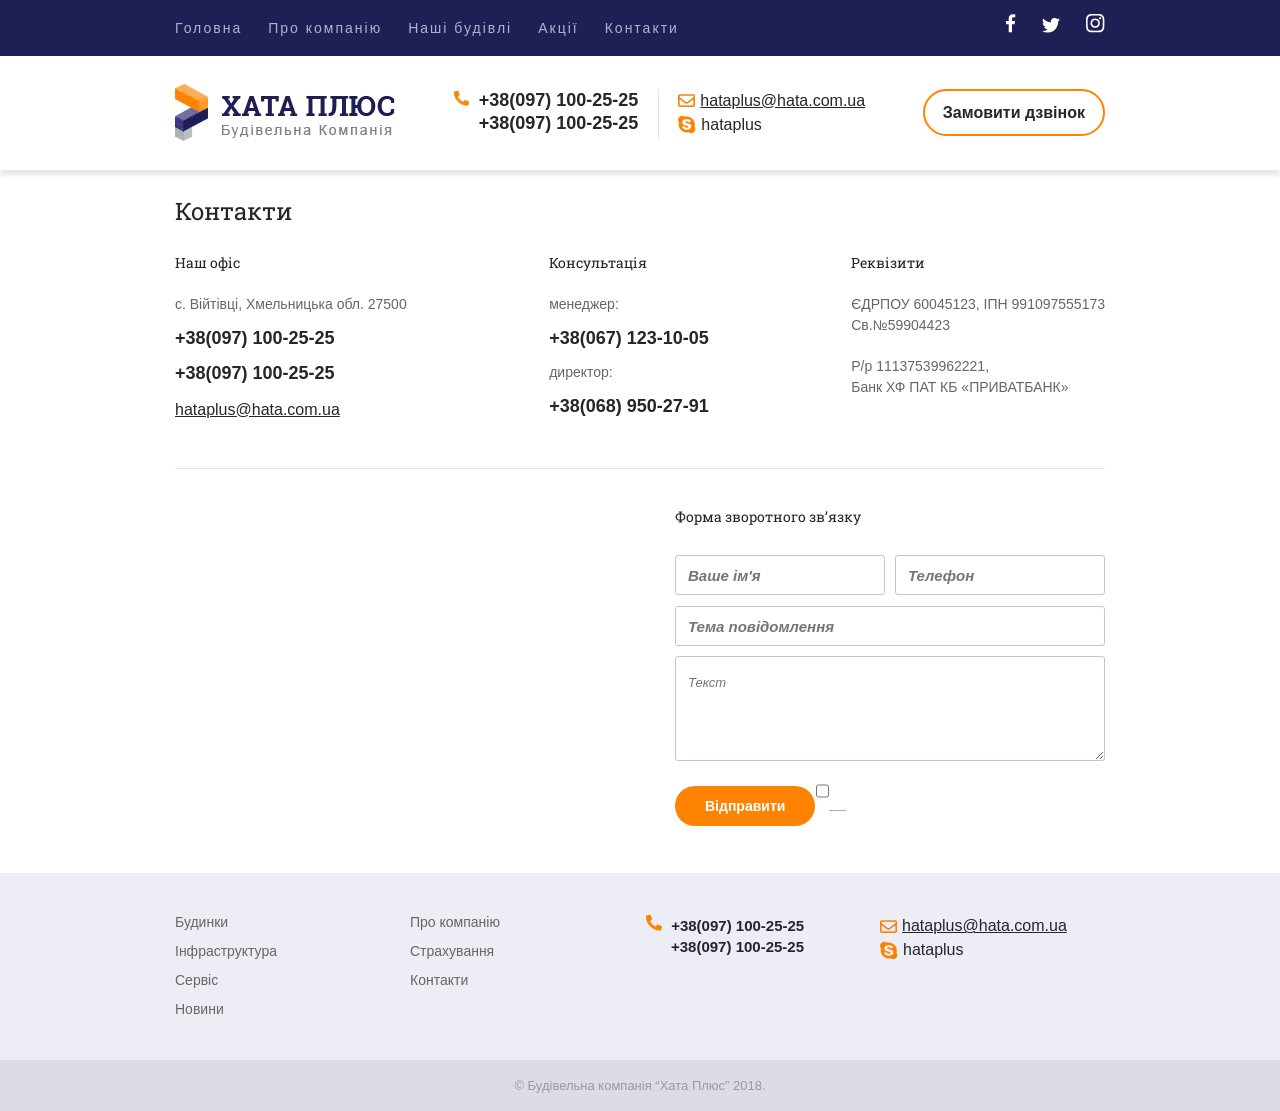
==== hata-contacts.html @ 65ea6177 "f" ====
<!DOCTYPE html>
<html lang="u">

<head>
    <meta charset="UTF-8">
    <meta name="viewport"
        content="width=device-width, user-scalable=yes,initial-scale=1.0, maximum-scale=2.0, minimum-scale=1.0">
    <title>Document</title>
    <link rel="stylesheet" href="css/style.css">
</head>

<body>
    <div class="black1" id="black1"></div>
    <header class="header">
        <div class="top-header header__top">
            <div class="header__wrapper wrapper flex items_center">
                <nav class="header-nav header__nav ">
                    <ul class="main-nav" id="mainnav">
                        <li class="cancel" id="cancel"><a href="javascript:void(0)"><img src="img/close.svg" alt=""></a>
                        </li>
                        <li class="header__item">
                            <a href="#">Головна</a>
                        </li>
                        <li class="header__item">
                            <a href="#">Про компанію</a>
                        </li>
                        <li class="header__item">
                            <a href="index2.html" id="btn">Наші будівлі</a>
                            <ul id="submenu" class="head-submenu">
                                <li><a href="">Таунхауси</a></li>
                                <li><a href="">Пентхауси</a></li>
                                <li><a href="">Котеджі</a></li>
                                <li>
                                    <a href="" id="subbtn">Собачі будки</a>
                                    <ul id="subsubmenu" class="head-subsubmenu">
                                        <li><a href="">Елітні будки</a></li>
                                        <li><a href="">Для чіхуахуа</a></li>
                                        <li><a href="">Вольєри</a></li>
                                        <li><a href="">Халабуди</a></li>
                                        <li><a href="" id="cancelsubsub" class="cancelsubsub"><img src="img/close.svg"
                                                    alt=""></a></li>
                                    </ul>
                                </li>
                                <li><a href="" id="cancelsub" class="cancelsub"><img src="img/close.svg" alt=""></a>
                                </li>
                            </ul>
                        </li>
                        <li class="header__item">
                            <a href="#">Акції</a>
                        </li>
                        <li class="header__item">
                            <a href="hata-contacts.html">Контакти</a>
                        </li>
                    </ul>
                </nav>
                <nav class="picture-nav header__social">
                    <ul class="social list_social flex items_center">
                        <li class="social__list">
                            <a href="" class="social_link social__link--facebook">
                                <svg version="1.2" xmlns="http://www.w3.org/2000/svg" viewBox="0 0 10 19" width="10"
                                    height="19">
                                    <path class="a"
                                        d="m2.7 18.2h3.3v-8h2.6l0.4-3.2h-3v-2.2q0-0.8 0.3-1.1 0.3-0.5 1.3-0.5h1.7v-2.8q-1-0.2-2.5-0.2-1.8 0-3 1.2-1.1 1.1-1.1 3.1v2.5h-2.7v3.2h2.7z" />
                                </svg>
                            </a>
                        </li>
                        <li class="social__list">
                            <a href="#" class="social_link">
                                <svg version="1.2" xmlns="http://www.w3.org/2000/svg" viewBox="0 0 18 15" width="18"
                                    height="15">
                                    <path class="a"
                                        d="m16.1 3.6q1.1-0.8 1.9-1.9-1.1 0.4-2.1 0.6 1.2-0.8 1.6-2.1-1.1 0.7-2.3 0.9-0.6-0.5-1.3-0.8-0.6-0.4-1.5-0.4-0.9 0-1.8 0.5-0.8 0.5-1.3 1.4-0.5 0.8-0.5 1.8 0 0.5 0.1 0.9-2.3-0.1-4.3-1.2-2-1-3.3-2.7-0.6 0.9-0.6 1.9 0 0.9 0.5 1.7 0.5 0.8 1.2 1.4-0.9-0.1-1.7-0.5 0 1.3 0.9 2.4 0.8 1 2.1 1.3-0.5 0.1-1 0.1-0.3 0-0.7-0.1 0.4 1.1 1.3 1.8 1 0.8 2.2 0.8-2.1 1.5-4.6 1.5-0.5 0-0.9 0 2.6 1.7 5.7 1.7 3.2 0 5.7-1.7 2.3-1.5 3.5-4 1.3-2.3 1.3-4.8 0-0.4-0.1-0.5z" />
                                </svg>
                            </a>
                        </li>
                        <li class="social__list">
                            <a href="#" class="social_link">
                                <svg version="1.2" xmlns="http://www.w3.org/2000/svg" viewBox="0 0 19 19" width="19"
                                    height="19">
                                    <path class="a"
                                        d="m9.2 4.4q1.3 0 2.3 0.6 1.1 0.7 1.8 1.8 0.6 1.1 0.6 2.3 0 1.3-0.6 2.4-0.7 1.1-1.8 1.7-1 0.6-2.3 0.6-1.3 0-2.4-0.6-1.1-0.6-1.7-1.7-0.6-1.1-0.6-2.4 0-1.2 0.6-2.3 0.6-1.1 1.7-1.8 1.1-0.6 2.4-0.6zm0 7.8q1.3 0 2.2-0.9 0.9-0.9 0.9-2.2 0-1.2-0.9-2.1-0.9-1-2.2-1-1.3 0-2.2 1-0.9 0.9-0.9 2.1 0 1.3 0.9 2.2 0.9 0.9 2.2 0.9zm6-8q0-0.4-0.3-0.8-0.3-0.3-0.8-0.3-0.4 0-0.8 0.3-0.3 0.4-0.3 0.8 0 0.5 0.3 0.8 0.4 0.3 0.8 0.3 0.5 0 0.8-0.3 0.3-0.3 0.3-0.8zm3.1 1.1q0.1 1.2 0.1 3.8 0 2.7-0.1 3.9 0 1.1-0.3 2-0.4 1-1.2 1.8-0.7 0.7-1.7 1.1-0.9 0.3-2.1 0.4-1.1 0-3.8 0-2.7 0-3.8 0-1.2-0.1-2.1-0.4-1-0.4-1.8-1.1-0.7-0.8-1.1-1.8-0.3-0.9-0.3-2-0.1-1.2-0.1-3.9 0-2.6 0.1-3.8 0-1.2 0.3-2 0.4-1.1 1.1-1.8 0.8-0.8 1.8-1.2 0.9-0.2 2.1-0.3 1.1-0.1 3.8-0.1 2.7 0 3.8 0.1 1.2 0.1 2.1 0.3 1 0.4 1.7 1.2 0.8 0.7 1.2 1.8 0.3 0.8 0.3 2zm-1.9 9.2q0.2-0.7 0.3-2.2 0-0.9 0-2.5v-1.3q0-1.7 0-2.6-0.1-1.5-0.3-2.2-0.5-1.3-1.8-1.8-0.7-0.2-2.2-0.3-0.9 0-2.6 0h-1.3q-1.6 0-2.5 0-1.5 0.1-2.2 0.3-1.3 0.5-1.8 1.8-0.2 0.7-0.3 2.2-0.1 0.9-0.1 2.6v1.3q0 1.6 0.1 2.5 0.1 1.5 0.3 2.2 0.5 1.3 1.8 1.8 0.7 0.2 2.2 0.3 0.9 0.1 2.5 0.1h1.3q1.7 0 2.6-0.1 1.5-0.1 2.2-0.3 1.3-0.5 1.8-1.8z" />
                                </svg>
                            </a>
                        </li>
                    </ul>
                </nav>
                <div class="burger" id="burger">
                    <span></span>
                    <span></span>
                    <span></span>
                </div>
            </div>
        </div>
        <div class="shadow ">
            <div class="wrapper flex items_center main-header">
                <div class="header__logo logo">
                    <a href="index.html">
                        <picture>
                            <source srcset="img/logo.webp" type="image/webp">
                            <img src="img/logo.png" alt="">
                        </picture>
                    </a>
                </div>
                <div class="lineri flex">
                    <div class="header__phone phone">
                        <p class="hearder__phone-main">
                            <a href="tel:+380971002525" class="items_center email2">
                                <picture class="phone_picture">
                                    <source srcset="img/phone.webp" type="image/webp">
                                    <img src="img/phone.svg" alt="">
                                </picture>
                                <span class="header__phone-text phone_text">+38(097) 100-25-25</span>
                            </a>
                        </p>
                        <p class="left header__phone-text">
                            <a href="tel:+380971002525">+38(097) 100-25-25</a>
                        </p>
                    </div>
                    <div>
                        <span class="linephone"></span>
                    </div>
                    <div class="header__contacts social-madia">
                        <div class="hearder_email email">
                            <a href="mailto:hataplus@hata.com.ua" class="items_center email2">
                                <picture class="email-pic">
                                    <source srcset="img/email.webp" type="image/webp">
                                    <img src="img/email.svg" alt="">
                                </picture>
                                <span class="header__email-text email_span">hataplus@hata.com.ua</span>
                            </a>
                        </div>
                        <div class="hearder__skype skype">
                            <a href="#" class="hearder__skype-link items_center skype2">
                                <picture class="skype_pic">
                                    <source srcset="img/skype.webp" type="image/webp">
                                    <img src="img/skype.svg" alt="">
                                </picture>
                                <span class="hearder__slype-text skype_span">hataplus</span>
                            </a>
                        </div>
                    </div>
                </div>
                <div class="hearder__text text">
                    <a href="#">Замовити дзвінок</a>
                </div>
            </div>
        </div>
    </header>
    <main>
        <div class="main1 wrapper">
            <div class="section">
                <div class="main_contact ">
                    <h1>Контакти</h1>
                    <div class="under_container flex">
                        <div class="office">
                            <h3>Наш офіс</h3>
                            <p>с. Війтівці, Хмельницька обл. 27500</p>
                            <p><a href="#" class="num">+38(097) 100-25-25</a></p>
                            <p><a href="#" class="num">+38(097) 100-25-25</a></p>
                            <p><a href="#" class="ema">hataplus@hata.com.ua</a></p>
                        </div>
                        <div class="advice">
                            <h3>Консультація</h3>
                            <p>менеджер:</p>
                            <p><a href="#" class="num">+38(067) 123-10-05</a></p>
                            <p>директор:</p>
                            <p><a href="#" class="num">+38(068) 950-27-91</a></p>
                        </div>
                        <div class="details">
                            <h3>Реквізити</h3>
                            <div class="first">
                                <p>ЄДРПОУ 60045123, ІПН 991097555173</p>
                                <p>Св.№59904423</p>
                            </div>
                            <div class="second">
                                <p>Р/р 11137539962221,</p>
                                <p>Банк ХФ ПАТ КБ «ПРИВАТБАНК»</p>
                            </div>
                        </div>

                    </div>
                </div>
                <hr class="line">
                <div class="main-forms flex">
                    <div class="map">
                        <iframe
                            src="https://www.google.com/maps/d/u/0/embed?mid=1Mu6YhSlnETgR-VmW5fW5U2FZfBOlRYM&ehbc=2E312F"></iframe>
                    </div>
                    <div class="forms">
                        <h3>Форма зворотного зв’язку</h3>
                        <form action="">
                            <div class="name">
                                <input type="text" placeholder="Ваше ім'я" required>
                                <input type="text" placeholder="Телефон" required>
                            </div>
                            <br class="type-text">
                            <input type="text" class="lo" placeholder="Тема повідомлення" required>
                            <br class="text-r">
                            <textarea placeholder="Текст" class="txt"></textarea>
                            <br class="sub">
                            <button class="button1" type="submit">Відправити</button>
                            <label class="checkbox0">
                                <input type="checkbox">
                                Я бажаю отримувати останні новини
                            </label>
                        </form>
                    </div>
                </div>
            </div>
        </div>
    </main>
    <footer>
        <div class="top-footer ">
            <div class="bot-info wrapper flex ">
                <nav class="company_news flex">
                    <ul>
                        <li><a href="#">Будинки</a></li>
                        <li><a href="#">Інфраструктура</a></li>
                        <li><a href="#">Сервіс</a></li>
                        <li><a href="#">Новини</a></li>
                    </ul>
                </nav>
                <nav class="company_info flex">
                    <ul>
                        <li><a href="#">Про компанію</a></li>
                        <li><a href="#">Страхування</a></li>
                        <li><a href="#">Контакти</a></li>
                    </ul>
                </nav>
                <div class="phone1 ">
                    <p>
                        <a href="tel:+380971002525" class="tel2 items_center">
                            <picture class="phone_picture">
                                <source srcset="img/phone.webp" type="image/webp">
                                <img src="img/phone.svg" alt="">
                            </picture>
                            <span class="phone_text1">+38(097) 100-25-25</span>
                        </a>
                    </p>
                    <p class="left">
                        <a href="tel:+380971002525">+38(097) 100-25-25</a>
                    </p>
                </div>
                <div class="social-madia1">
                    <div class="email">
                        <a href="mailto:hataplus@hata.com.ua" class="items_center email2">
                            <picture class="email-pic">
                                <source srcset="img/email.webp" type="image/webp">
                                <img src="img/email.svg" alt="">
                            </picture>
                            <span class="email_span">hataplus@hata.com.ua</span>
                        </a>
                    </div>
                    <div class="skype">
                        <a href="#" class=" items_center skype2">
                            <picture class="skype_pic">
                                <source srcset="img/skype.webp" type="image/webp">
                                <img src="img/skype.svg" alt="">
                            </picture>
                            <span class="skype_span">hataplus</span>
                        </a>
                    </div>
                </div>
            </div>
        </div>
        <div class="bot-footer">
            <p>© Будівельна компанія “Хата Плюс” 2018.</p>
        </div>
    </footer>
    <script src="java/script.js"></script>
</body>

</html>
---- css/style.css ----
@font-face {
    font-family: 'Roboto Slab';
    src: url('../font/RobotoSlab-Bold.woff2') format('woff2'),
        url('../font/RobotoSlab-Bold.woff') format('woff'),
        url('../font/RobotoSlab-Bold.ttf') format('truetype');
    font-weight: bold;
    font-style: normal;
    font-display: swap;
}

@font-face {
    font-family: 'Roboto Slab';
    src: url('../font/RobotoSlab-Medium.woff2') format('woff2'),
        url('../font/RobotoSlab-Medium.woff') format('woff'),
        url('../font/RobotoSlab-Medium.ttf') format('truetype');
    font-weight: 500;
    font-style: normal;
    font-display: swap;
}
@font-face {
    font-family: 'Roboto Slab';
    src: url('../font/RobotoSlab-Regular.woff2') format('woff2'),
        url('../font/RobotoSlab-Regular.woff') format('woff'),
        url('../font/RobotoSlab-Regular.ttf') format('truetype');
    font-weight: normal;
    font-style: normal;
    font-display: swap;
}
*{
    margin: 0;
    padding: 0;
    box-sizing: border-box;
}
body{
    font-family: "Arial";

}
html{
    font-size: 0.8px;
}
svg{
    fill: #fff;
    transition: 0.1s;
}
svg:hover{
    fill: #fd8300;;
}
.wrapper{
    max-width: 960rem;
    margin: 0 auto;
    padding: 0 15rem;
}
ul{
    list-style:none;
}
a {
    text-decoration: none;
}
.flex{
    display: flex;
    justify-content: space-between;
    
}
.items_center{
    display: flex;
    align-items: center;
}
header{
    padding-top:55rem;
    
}

.top-header{
    z-index: 10;
    background-color: #1f1f56;
    position: fixed;
    width: 100%;
    top: 0;
    left: 0;
}
.cancel img{
    width: 35px;
}
.black1{
    position: fixed;
    top: 0;
    left: 0;
    display: none;
    width: 100%;
    height: 100%;
    background: rgba(1 , 8 ,44 , 0.5);
    backdrop-filter: blur(4px);
    z-index: 5;

}
.cancel{
    position: absolute;
    top: 0;
    right: 0;
}
.main-nav{
    position: fixed;
    top: 0;
    left: -100%;
    background-color: #1f1f56;
    width: 80vw;
    height: 100vh;
    padding: 30px 0;
    transition: .5s;
}
.main-nav li{
    padding: 3px 15px;
}
.main-nav a{
    display: block;
}
.top-header ul{
    gap: 26rem;
}

.top-header  a{
    padding: 14rem 0 ;
    font-size: 14rem;
    letter-spacing: 2rem;
    line-height: 1.9em;
    color: #b1b1d2;
    font-family: "Arial";
}
.top-header li:hover > a{
    color:#fd8300;
    transition: .5s;
}
.list_social svg{
    fill: #fff;
    text-align: left;
}
.list_social li:hover svg{
    fill:#fd8300;
    transition: .5;
}
.picture-nav{
    gap:23rem;
    padding: 14rem 0;
}

.head-submenu, .head-subsubmenu{
    display: none;
    position: absolute;
    min-width: 125px;
}
.head-subsubmenu{
    padding-top: 20px;
}
.head-submenu a, .head-subsubmenu a{
    background-color: #e4e4ec;
    font-size: 12px; 
}

.head-submenu li:not(:first-child):not(:last-child) {
    border-top: 1px solid #d1d1dc;
}

.head-submenu >li>a:after{
    content: "";
    display: inline-block;
    width: 5px;
    height: 5px;
    border-right: 1rem solid #000;
    border-bottom: 1rem solid #000;
    position: absolute;
    right: 9rem;
    top: 50%;
    transform: translateY(-50%) rotate(-45deg) ;
}
.head-submenu li:hover a:after{
    transition: .1s;
    border-color: #fff;
    transform: translateY(-50%) rotate(45deg);
}
.head-submenu > li:first-child > a{
    border-radius: 3px 3px 0 0;   
}
.head-submenu > li:nth-child(4) > a{
    border-radius: 0 0 3px 3px;   
}
.head-subsubmenu > li:first-child > a{
    border-radius: 3px 3px 0 0;   
}
.head-subsubmenu > li:nth-child(4)> a{
    border-radius: 0 0 3px 3px;   
}
.head-submenu  a{ 
    display: block;
    padding: 8px;
    color: #25252c;
    line-height: normal;
}
.head-submenu li:hover > a,
.head-subsubmenu li:hover > a{
    color: #fff;
    background-color: #fd8300;
    transition: .3s;
}

#cancelsub, #cancelsubsub{
    position: absolute;
    top: 0;
    right: -10px;
}
.burger span{
    display: block;
    height: 3px;
    margin-bottom: 4px;
    background-color: #ffffff;
    border-radius: 2px;
}
.burger span{
    width: 30px;
}
.shadow{
    box-shadow: 0 5px 5px rgba(0,0,0,0.1);
}

.main-header{
    padding: 29rem 15rem;
    flex-wrap: wrap;
    gap: 10px;
    justify-content: center;

}
.logo{
    width: 100%;
    text-align: center;
}
.informatik{
    display: flex;
    flex-wrap: nowrap;
}
.lineri{
    gap: 20rem;
}
.social-madia {
    border-left: none;
    padding-left: 0;
}

.linephone::before {
    content: "";
    position: absolute;
    height: 50px;
    width: 1px;
    background-color: #e4e4ec;
}
.phone_picture{
    padding-right: 5px;
}
.email-pic{
    padding-right: 5px;
}
.skype_pic{
    padding-right: 5px;
}
.phone a{
    font-size: 15rem;
    line-height: 1.3em;
    color: #25252c;
    font-weight: bold;
    font-family: "Arial";
    display: inline-block;
    transition: .5s;
}
.phone_text {
    font-size: 15rem;
    line-height: 1.3em;
    color: #25252c;
    font-weight: bold;
    font-family: "Arial";
    display: inline-block;
    transition: .5s;
}
.phone_text1 {
    font-size: 15rem;
    line-height: 1.3em;
    color: #25252c;
    font-weight: bold;
    font-family: "Arial";
    display: inline-block;
    transition: .5s;
}
.phone1 a{
    font-size: 15rem;
    line-height: 1.3em;
    color: #25252c;
    font-weight: bold;
    font-family: "Arial";
    display: inline-block;
    transition: .5s;
}
.phone_text1:hover{
    transform: scale(0.9);
    color: #666666;
}
.phone_text:hover{
    transform: scale(0.9);
    color: #666666;
}
.left a{
    padding-left: 26px;
}
.left a:hover{
    transform: scale(0.9);
    color: #666666;
}
.email_span{
    font-size: 14rem;
    line-height: 1.5em;
    text-decoration: underline;
    color: #25252c;
    font-family: "Arial";
    display: inline-block;
    transition: 0.5s;
}
.email_span:hover{
    color: #f7aa6a;
    transform: scale(0.95);
}
.skype_span{
    font-size: 14rem;
    line-height: 1.5em;
    color: #25252c;
    font-family: "Arial";
    display: inline-block;
    transition: 0.5s;
}
.skype_span:hover{
    color: #f7aa6a;
    transform: scale(0.95);
}
.text{
    width: 100%;
    text-align: center;
}

.text a{
    padding: 20.5rem 18rem;
    border-radius: 25rem;
    background-color: #ffffff;
    border: 2rem solid #fd8300;
    font-size: 16rem;
    line-height: 1.5rem;
    color: #25252c;
    font-weight: bold;
    font-family: "Arial";
    transition: .5s;
    display: inline-block;
}
.text a:hover{
    transform: scale(1.05);
}
.bot-head{
    padding: 59rem 0 43rem 0;

    background:url(../img/main-bg.png) no-repeat center/cover; 

}
.bot-head h2{
    font-size: 30rem;
    letter-spacing: 2rem;
    text-transform: uppercase;
    color: #ffffff;
    font-weight: 400;
    font-family: "Roboto Slab";
}
.bot-head p{
    padding: 12rem 0 16rem 0;

    font-size: 14rem;
    line-height: 1.7em;
    color: #ffffff;
    font-family: "Arial";
}
.forcenter{
    text-align: center;
}

.price-number {
    font-size: 40rem;       
    color: #fd8300;
    font-weight: bold;
    font-family: "Arial";
}

.price-grn {
    font-size: 24rem;       
    line-height: 1em;
    color: #fd8300;
    font-weight: bold;
    font-family: "Arial";
}
.main_text h1{
    padding-bottom: 22px;
    font-size: 24rem;
    line-height: 1em;
    color: #24242b;
    font-family: "Roboto Slab";
}
.main_text p{
    font-size: 14rem;
    line-height: 1.7em;
    color: #666666;
    font-family: "Arial";
}
.main-text h1{
    font-size: 30rem;
    color: #24242b;
    font-family: "Roboto Slab";
    padding-bottom: 10rem;
    
}
.main_text a{
    font-size: 14rem;
    line-height: 1.7em;
    text-decoration: underline;
    color: #fd8300;
    font-weight: bold;
    font-family: "Arial";
    padding-top:17rem;
    max-width: 669rem;
    display: inline-block;
    transition: .5s;
}
.main_text a:hover{
    transform: scale(1.1);
    color: #f7aa6a;

}
.tables{
    overflow-x: auto; 
    max-width: 100%;
}
table {
    border-radius: 3px;
    overflow: hidden;
    min-width: 960px;
    width: 100%;
    border-collapse: collapse; 
    margin-top: 27px; 
}
thead tr {
    border-radius: 3px;
}
tbody th, td {
    padding: 7px 20px;
    text-align: center;
}
tbody td + td{
    border-left: 1px solid #cecedd; 
}
tbody tr + tr{
    border-top: 1px solid #cecedd;

}

td:first-child {
    text-align: left; 
}
th{
    border:1px solid #264568;
}

td:last-child {
    text-align: right; 
}
.th1{

    text-align: left; 
}
.th3 {
    text-align: right; 
    padding-left: 20px;
}
.tr1 th{
    padding: 7px 20px;
    background-color: #1f1f56;
    font-size: 14rem;
    color: #ffffff;
    font-weight: 400;
    font-family: "Roboto Slab";
}
.tr2,
.tr3,
.tr4,
.tr5,
.tr6,
.tr7{
    background-color: #e4e4ec;
    font-size: 14rem;
    line-height: 1.7em;
    color: #666666;
    font-family: "Arial";
}
table tbody tr:hover {
    background-color: #fd8300;
    transition: .3s;
    color: #fff;

}

main{
    padding:29rem 0 47rem ;
}
.main1{
    flex-wrap: wrap-reverse;
    gap:28rem;
}
.main-text p{
    max-width: 669rem;
    font-size: 14rem;
    line-height: 1.7em;
    color: #666666;
    font-family: "Arial";
    padding-bottom: 11rem;
    font-weight: 400;
}
.main-text a{
    font-size: 14rem;
    line-height: 1.7em;
    text-decoration: underline;
    color: #fd8300;
    font-weight: bold;
    font-family: "Arial";
    padding-top:17rem;
    max-width: 669rem;
    display: inline-block;
    transition: .5s;
}
.main-text a:hover{
    transform: scale(1.1);
    color: #f7aa6a;

}
.main_contact h1{
    font-size: 24rem;
    line-height: 1em;
    color: #24242b;
    font-weight: 400;
    font-family: "Roboto Slab";
    padding-bottom: 28rem;
}
.office h3,
.details h3,
.advice h3 {
    font-size: 14px;
    line-height: 1.7em;
    color: #24242b;
    font-weight: 400;
    font-family: "Roboto Slab";
    padding-bottom: 19px;
}

.office p, 
.advice p, 
.details p{
    font-size: 14px;
    line-height: 1.5em;
    color: #666666;
    font-family: "Arial";
}
.office p,
.advice p{
    padding-bottom: 12px;
}
.num{
    font-size: 18px;
    line-height: 1.3em;
    color: #25252c;
    font-weight: bold;
    font-family: "Arial";
}
.ema{
    font-size: 16px;
    line-height: 1.5em;
    text-decoration: underline;
    color: #25252c;
    font-family: "Arial";
}
.first{
    padding-bottom: 20px;
}
.side-menu{
    width: 100%;
}
.side-menu p{
    border-radius: 3rem 3rem 0 0;
    font-size: 16rem;
    line-height: 1.5em;
    color: #ffffff;
    font-weight: 400;
    font-family: "Roboto Slab";
    background-color: #1f1f56;
    min-width: 219rem;
    padding: 11rem 0 10rem 15rem;
}
.line {
    border: none;             
    height: 1rem;              
    background-color: #e4e4ec;
    margin-top: 34rem;
}
.side-menu nav > ul > li + li{
    border-top: 1rem solid #d1d1dc;

}

.side-menu a{
    background-color: #e4e4ec;
    padding: 11rem 0 10rem 15rem;
    display: block;
    font-size: 14rem;
    line-height: 1.9em;
    color: #25252c;
    font-family: "Arial";
    position: relative;
}
.border a{
    border-radius: 0 0 3rem 3rem;

}
.sub_menu a{
    padding-left: 30rem;
}
.sub_menu{
    max-height: 0;
    visibility: hidden;
}
.menu li:hover>.sub_menu{
    transition: 0.5;
    max-height: 1000rem;
    visibility: visible;
}
.menu li:hover>a{
    background-color: #fd8300;
    color: #fff;

}
.sub_menu li:hover> a{
    color: #666666;
    background-color: #cecedd;
}
.sub_menu a{
    font-size: 14rem;
    line-height: 1.9em;
    color: #666666;
    font-family: "Arial";
}
.menu{
    position: sticky;
}
    
.menu >li>a:after{
    content: "";
    display: inline-block;
    width: 10rem;
    height: 10rem;
    border-right: 1rem solid #000;
    border-bottom: 1rem solid #000;
    position: absolute;
    right: 15rem;
    top: 50%;
    transform: translateY(-50%) rotate(-45deg) ;
}
.menu li:hover a:after{
    transition: .1s;
    border-color: #fff;
    transform: translateY(-50%) rotate(45deg);
}
.bot{
    padding-top: 27rem;
}

.houses{
    gap: 28rem;
    grid-template-columns: repeat(2, 1fr);
    display: grid;
}
.houses picture{
    display: block;
    width: 100%;
    overflow: hidden;
}
.houses img{
    width: 100%;
    object-fit: hidden;
    transition: 0.5s;
}
.houses a:hover picture  img {
    transform: scale(1.2);
}
.houses2 h2{

    padding: 34rem 0 24rem;
    font-size: 24rem;
    line-height: 1em;
    color: #24242b;
    font-family: "Roboto Slab";
}
.houses h3{
    font-size: 14rem;
    line-height: 1.7em;
    color: #1f1f56;
    font-weight: bold;
    font-family: "Arial";
    position: relative;
    display: inline-block;
    padding-bottom: 3rem;
}
.email2{
    display: flex;
}
.skype2{
    display: flex;
}
.tel2{
    display: flex;
}
.houses h3:before{
    content: "";
    position: absolute;
    left: 0;
    display: inline-block;
    width: 0;
    bottom:7rem;
    height: 2rem;
    background-color: #1f1f56;
    transition: .5s;

}

.houses a:hover h3::before {
    width: 100%;
}
.houses p{
    font-size: 13rem;
    line-height: 1.4em;
    color: #9999a6;
    font-family: "Arial";
    text-decoration: none;
    position: relative;
}
.bot-info{
    display: grid;
    grid-template-columns: repeat(2, 1fr);
    gap: 10px;
}
.main-forms{
    padding-top: 36px;
    gap: 28px;
    flex-wrap: wrap;
}
.map{
    position: relative;
    width: 466px;
    min-height: 295px;
    overflow: hidden;
}


iframe{
    width: 100%;
    height: 100%;
    position: absolute;
    top: -72px;
    left: 0;
    border: none;
}

.forms h3{
    font-size: 14px;
    line-height: 1.7em;
    color: #24242b;
    font-weight: 400;
    font-family: "Roboto Slab";
    text-align: left;
    padding-bottom: 22px;
}
input {
    padding-left: 12rem;
    height: 40px;
    border-radius: 3px;
    border: 1px solid #c4c4d3;
    margin: 5px 0;
    font-size: 15px;
    line-height: 21px;
    font-weight: bold;
    font-family: "Arial";
    font-style: italic;
    background-color: transparent;

}
textarea {
    height: 105px;
    border-radius: 3px;
    border: 1px solid #c4c4d3;
    margin: 5px 0;
    font-size: 13px;
    line-height: 21px;
    font-style: italic;
    font-family: "Arial";
    resize: vertical;
    background-color: transparent;
}
.name{
    display: flex;
    gap: 10rem;
}
.lo{
    width: 100%;
}
.txt{
    width: 100%;
    padding: 15rem 0 0rem 12rem;

}
.button1{
    border: none;
    padding: 12px 30px;
    border-radius: 21px;
    background-color: #fd8300;
    font-size: 14px;
    color: #ffffff;
    font-weight: bold;
    font-family: "Arial";
    text-align: center;
    transition: .5s;
}
.button1:hover{
    transform: scale(1.1);
}
.top-footer{
    padding: 41rem 0 30rem ;
    background-color: #ededf5;

}
.company_news a{
    font-size: 14rem;
    color: #666666;
    font-family: "Arial";
    text-decoration: none;
    position: relative;
    padding-bottom: 13rem;
    display: block;
}
.company_news a:hover{
    transition: .5;
    color: #fd8300;
}
.company_news a:before{
    content: "";
    position: absolute;
    left: 0;
    display: inline-block;
    width: 0;
    bottom:7rem;
    height: 1rem;
    background-color: #fd8300;
    transition: .5s;

}
.company_info a{
    font-size: 14rem;
    color: #666666;
    font-family: "Arial";
    text-decoration: none;
    position: relative;
    padding-bottom: 13rem;
    display: block;
}
.company_info a:hover{
    transition: .5s;
    color: #fd8300;
}
.company_info a:before{
    content: "";
    position: absolute;
    left: 0;
    display: inline-block;
    width: 0;
    bottom:7rem;
    height: 1rem;
    background-color: #fd8300;
    transition: .5s;
}.company_info a:hover:before{
    width: 100%;
}
.company_news a:hover:before{
    width: 100%;
}
.bot-footer{
    background-color: #dcdce6;
}
.bot-footer p{
    font-size: 13rem;
    line-height: 1.4em;
    color: #9999a6;
    font-family: "Arial";
    text-align: center;
    padding: 17rem 0 15rem ;
}
@media screen and (min-width: 360px){
    .phone a , p{
        font-size: 18rem;
    }
    .phone img {
        width: 16px;
        height: 16px;
    }
    .phone_text{
        font-size: 18rem;
    }
    .email_span{
        font-size: 16rem;
    }
    .skype_span{
        font-size: 16rem;
    }
    
}
@media screen and (max-width: 360px){
    .lineri{
        gap: 10px;
    }
    
}
@media screen and (min-width: 515px) {
    .text{
        width: auto;
        text-align: right;
    }
}
@media screen and (max-width: 649px) {
    .burger {
        margin-left: auto;
    }
}

@media screen and (min-width: 650px) {
    .black1,
    .burger,
    .cancel{
        display: none;
    }
    .side-menu{
        max-width: 220rem;
    
    }
    .main-nav{
        position: static;
        display: flex;
        width: auto;
        height: auto;
        padding: 0;
    }
    .main-nav li{
        position: relative;
        padding: 0;
    }
    .head-submenu::before{
        content: "";
        display: block;
        position: absolute;
        top: -5px;
        left: 0;
        height: 5px;
        width: 100%;
    }
    .main-nav >li:hover > .head-submenu {
        display: block;
        top: calc(100% + 5px);
    }
    .head-submenu > li {
        position: relative;
    }
    .head-submenu >li:hover > .head-subsubmenu{
        display: block;
        top: -20px;
        left: 100%;
        padding-left: 5px;
    }
    #cancelsub, #cancelsubsub{
        display: none;
    }
    .houses{
        grid-template-columns: repeat(4, 1fr);

    }
    .bot-info{
        grid-template-columns: repeat(4, 1fr);
        text-align: left;
    }
    .main1{
        flex-wrap: nowrap;
    }
    
}
@media screen and (max-width: 649px) {
    .head-submenu, 
    .head-subsubmenu {
        position: static; 
        display: none;    
        width: 100%;
        background-color: #2a2a66; 
        padding: 0;
        box-shadow: none;
        padding-top:15px;
    }
    .head-submenu a, 
    .head-subsubmenu a {
        background-color: transparent;
        color: #b1b1d2;
        padding: 12px 25px; 
        font-size: 12px;
    }
    .head-submenu > li > a:after{
        content: none !important;
    }
    .cancelsubsub img,
    .cancelsub img {
        width: 25px !important; 
        height: auto;
    }
    .linephone{
        display: none;
    }
    
}

@media screen and (min-width: 737px) {
    .logo{
        margin: 0;
        width: auto;
        text-align: right;
    }
    
    
}
@media screen and (max-width: 650px) {
    .left a {
        padding-left: 25px;
    }
}
@media screen and (min-width: 1024px) {

    html{
        font-size: 1px;
        
    }
    .main-header{
        justify-content: space-between;
    }
    .tables{
        overflow-x: hidden;
        
    }
    table{
        min-width: 100%;
        width: 100%;
    }
    
}
@media screen and (min-width: 1440px) {
    html{
        font-size: 1.1px;

    }
    
}
@media screen and (min-width: 1920px) {
    html{
        font-size: 1.3px;

    }
    
}
@media screen and (min-width: 2200px) {
    html{
        font-size: 1.5px;

    }
    .logo img {
        width: 300px;
        height: auto;
    }
    .list_social svg,
    .phone img,
    .email-pic img,
    .skype_pic img,
    .phone_picture {
        width: 23px;
        height: 23px;
    }    
    .phone1 img,
    .email img,
    .skype img {
        width: 23px;
        height: 23px;
    }
    .left a{
        padding-left: 35px;
    }
    .head-submenu a, .head-subsubmenu a {
        font-size: 17px;
    }
}
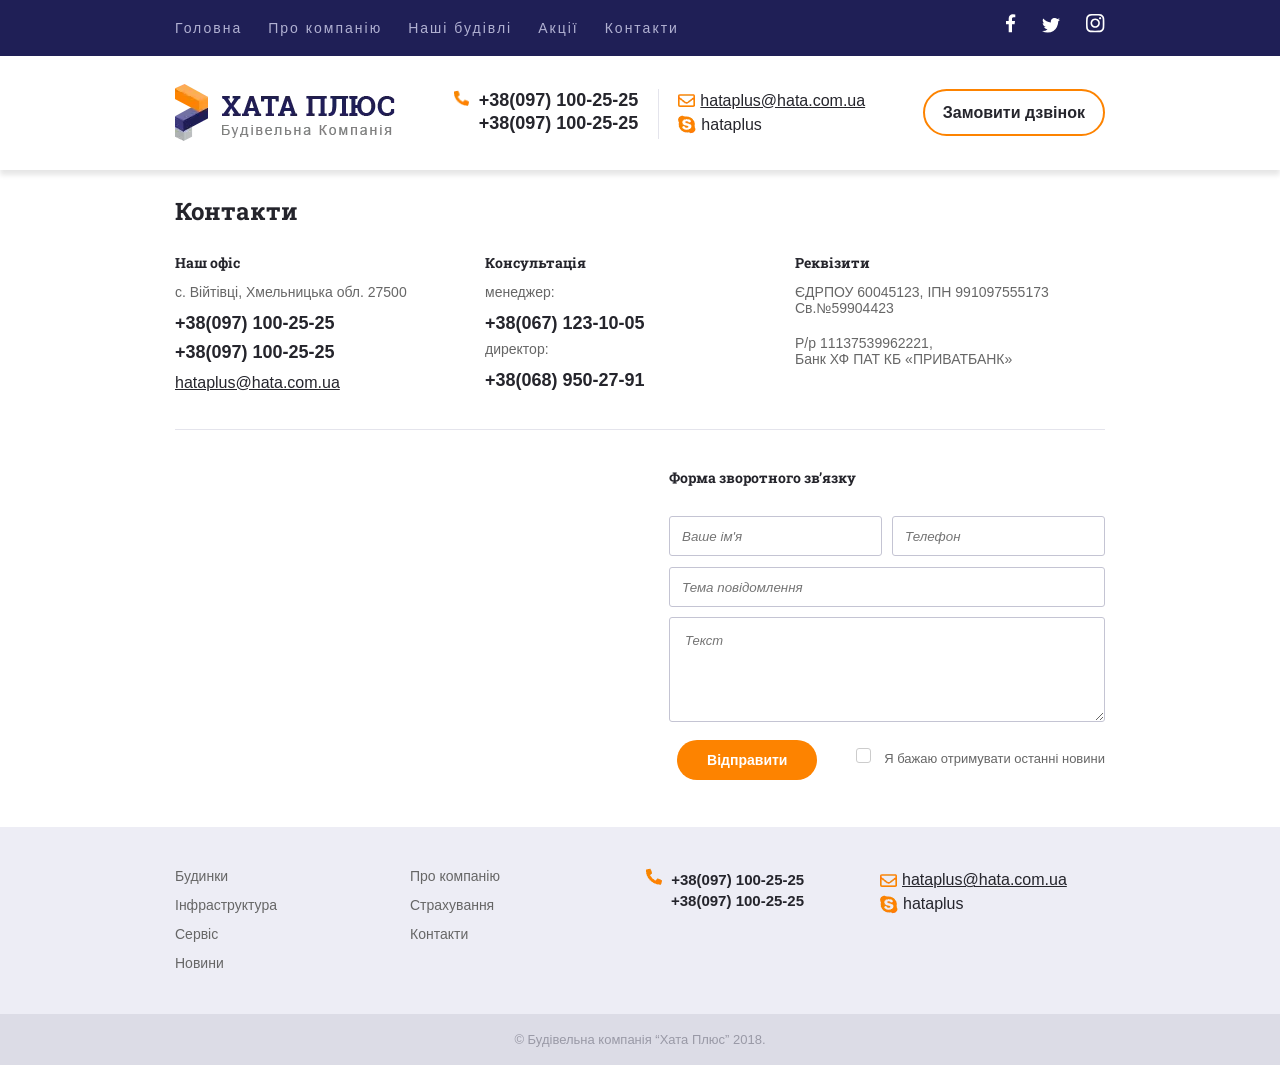
==== commit cf222e3d: "d" ====
--- a/hata-contacts.html
+++ b/hata-contacts.html
@@ -151,19 +151,19 @@
             <div class="section">
                 <div class="main_contact ">
                     <h1>Контакти</h1>
-                    <div class="under_container flex">
+                    <div class="under_container">
                         <div class="office">
                             <h3>Наш офіс</h3>
-                            <p>с. Війтівці, Хмельницька обл. 27500</p>
-                            <p><a href="#" class="num">+38(097) 100-25-25</a></p>
-                            <p><a href="#" class="num">+38(097) 100-25-25</a></p>
+                            <p class="p">с. Війтівці, Хмельницька обл. 27500</p>
+                            <p class="p1"><a href="#" class="num">+38(097) 100-25-25</a></p>
+                            <p class="p1"><a href="#" class="num">+38(097) 100-25-25</a></p>
                             <p><a href="#" class="ema">hataplus@hata.com.ua</a></p>
                         </div>
                         <div class="advice">
                             <h3>Консультація</h3>
-                            <p>менеджер:</p>
-                            <p><a href="#" class="num">+38(067) 123-10-05</a></p>
-                            <p>директор:</p>
+                            <p class="p">менеджер:</p>
+                            <p class="p1"><a href="#" class="num">+38(067) 123-10-05</a></p>
+                            <p class="p">директор:</p>
                             <p><a href="#" class="num">+38(068) 950-27-91</a></p>
                         </div>
                         <div class="details">
@@ -181,7 +181,7 @@
                     </div>
                 </div>
                 <hr class="line">
-                <div class="main-forms flex">
+                <div class="main-forms ">
                     <div class="map">
                         <iframe
                             src="https://www.google.com/maps/d/u/0/embed?mid=1Mu6YhSlnETgR-VmW5fW5U2FZfBOlRYM&ehbc=2E312F"></iframe>
@@ -189,20 +189,27 @@
                     <div class="forms">
                         <h3>Форма зворотного зв’язку</h3>
                         <form action="">
-                            <div class="name">
-                                <input type="text" placeholder="Ваше ім'я" required>
-                                <input type="text" placeholder="Телефон" required>
-                            </div>
-                            <br class="type-text">
-                            <input type="text" class="lo" placeholder="Тема повідомлення" required>
-                            <br class="text-r">
-                            <textarea placeholder="Текст" class="txt"></textarea>
-                            <br class="sub">
-                            <button class="button1" type="submit">Відправити</button>
-                            <label class="checkbox0">
-                                <input type="checkbox">
-                                Я бажаю отримувати останні новини
-                            </label>
+                            <div class="main-contentforms">
+                                <div class="name">
+                                    <input type="text" placeholder="Ваше ім'я" required>
+                                    <input type="text" placeholder="Телефон" required>
+                                </div>
+                                <br class="type-text">
+                                <input type="text" class="lo" placeholder="Тема повідомлення" required>
+                                <br class="text-r">
+                                <textarea placeholder="Текст" class="txt"></textarea>
+                            </div>
+                            <div class="wrap flex items_center">
+                                <br class="sub">
+                                <button class="button1" type="submit">Відправити</button>
+                                <label class="checkbox0">
+                                    <span class="verify">
+                                        <input type="checkbox">
+                                        <img src="img/Check.svg" alt="chec">
+                                    </span>
+                                    Я бажаю отримувати останні новини
+                                </label>
+                            </div>
                         </form>
                     </div>
                 </div>
--- a/css/style.css
+++ b/css/style.css
@@ -543,9 +543,12 @@
     font-size: 24rem;
     line-height: 1em;
     color: #24242b;
-    font-weight: 400;
     font-family: "Roboto Slab";
     padding-bottom: 28rem;
+}
+.under_container{
+    display: grid;
+    grid-template-columns: repeat(3, 1fr);
 }
 .office h3,
 .details h3,
@@ -553,22 +556,22 @@
     font-size: 14px;
     line-height: 1.7em;
     color: #24242b;
-    font-weight: 400;
     font-family: "Roboto Slab";
-    padding-bottom: 19px;
+    padding-bottom: 9px;
 }
 
 .office p, 
 .advice p, 
 .details p{
     font-size: 14px;
-    line-height: 1.5em;
     color: #666666;
     font-family: "Arial";
 }
-.office p,
-.advice p{
+.p{
     padding-bottom: 12px;
+}
+.p1{
+    padding-bottom: 6px;
 }
 .num{
     font-size: 18px;
@@ -585,7 +588,7 @@
     font-family: "Arial";
 }
 .first{
-    padding-bottom: 20px;
+    padding-bottom: 19px;
 }
 .side-menu{
     width: 100%;
@@ -753,13 +756,14 @@
     gap: 10px;
 }
 .main-forms{
-    padding-top: 36px;
+    display: grid;
+    grid-template-columns: repeat(2, 1fr);
+    padding-top: 36rem;
     gap: 28px;
-    flex-wrap: wrap;
 }
 .map{
     position: relative;
-    width: 466px;
+    min-width: 466px;
     min-height: 295px;
     overflow: hidden;
 }
@@ -767,7 +771,7 @@
 
 iframe{
     width: 100%;
-    height: 100%;
+    height: calc( 100% + 72px);
     position: absolute;
     top: -72px;
     left: 0;
@@ -778,7 +782,6 @@
     font-size: 14px;
     line-height: 1.7em;
     color: #24242b;
-    font-weight: 400;
     font-family: "Roboto Slab";
     text-align: left;
     padding-bottom: 22px;
@@ -786,12 +789,10 @@
 input {
     padding-left: 12rem;
     height: 40px;
+    width: 100%;
     border-radius: 3px;
     border: 1px solid #c4c4d3;
     margin: 5px 0;
-    font-size: 15px;
-    line-height: 21px;
-    font-weight: bold;
     font-family: "Arial";
     font-style: italic;
     background-color: transparent;
@@ -803,11 +804,43 @@
     border: 1px solid #c4c4d3;
     margin: 5px 0;
     font-size: 13px;
-    line-height: 21px;
     font-style: italic;
     font-family: "Arial";
     resize: vertical;
     background-color: transparent;
+}
+.checkbox0{
+    font-size: 13px;
+    line-height: 1.6em;
+    color: #666666;
+    font-family: "Arial";
+}
+.verify {
+    position: relative;
+    display: inline-block;
+    height: 24px;
+    margin-left: 30rem;
+    margin-right: 10rem;
+}
+.verify input {
+    padding: 0;
+    appearance: none;
+    margin: 0;
+    width: 15px;
+    height: 15px;
+    border: 1px solid #ccc;
+    border-radius: 3px;
+}
+.verify img {
+    position: absolute;
+    top: 50%;
+    left: 50%;
+    transform: translate(-50%, -80%);
+    display: none;
+    width: 15rem;
+}
+input:checked+img {
+    display: block;
 }
 .name{
     display: flex;
@@ -818,8 +851,11 @@
 }
 .txt{
     width: 100%;
-    padding: 15rem 0 0rem 12rem;
-
+    padding: 15rem 0 0rem 15rem;
+
+}
+.main-contentforms{
+    padding-bottom: 13px;
 }
 .button1{
     border: none;
@@ -925,12 +961,8 @@
     }
     
 }
-@media screen and (max-width: 360px){
-    .lineri{
-        gap: 10px;
-    }
-    
-}
+
+
 @media screen and (min-width: 515px) {
     .text{
         width: auto;
@@ -938,11 +970,45 @@
     }
 }
 @media screen and (max-width: 649px) {
+    
+    .under_container {
+        grid-template-columns: repeat(2, 1fr);
+        gap: 30px;
+    }
+    .office{
+        display: flex;
+        flex-direction: column;
+        align-items: center;
+    }
+    .advice{
+        display: flex;
+        flex-direction: column;
+        align-items: center;
+    }
+    .details{
+        display: flex;
+        flex-direction: column;
+        align-items: center;
+    }
     .burger {
         margin-left: auto;
     }
-}
-
+    
+    .main_contact h1 {
+        display: flex;
+        justify-content: center;
+    }
+}
+
+@media screen and (max-width: 360px){
+    .lineri{
+        gap: 10px;
+    }
+    
+    .under_container{
+        grid-template-columns: 1fr;
+    }
+}
 @media screen and (min-width: 650px) {
     .black1,
     .burger,
@@ -1034,6 +1100,11 @@
     
 }
 
+@media screen and (max-width: 650px) {
+    .left a {
+        padding-left: 25px;
+    }
+}
 @media screen and (min-width: 737px) {
     .logo{
         margin: 0;
@@ -1043,9 +1114,18 @@
     
     
 }
-@media screen and (max-width: 650px) {
-    .left a {
-        padding-left: 25px;
+@media screen and (max-width: 768px) {
+    .main-forms{
+        display: grid;
+        grid-template-columns: repeat(1, 1fr);
+    }
+    .map{
+        width: 100%;
+        min-width: 0;
+    }
+    .wrap{
+        flex-wrap: wrap-reverse;
+        justify-content: center;
     }
 }
 @media screen and (min-width: 1024px) {
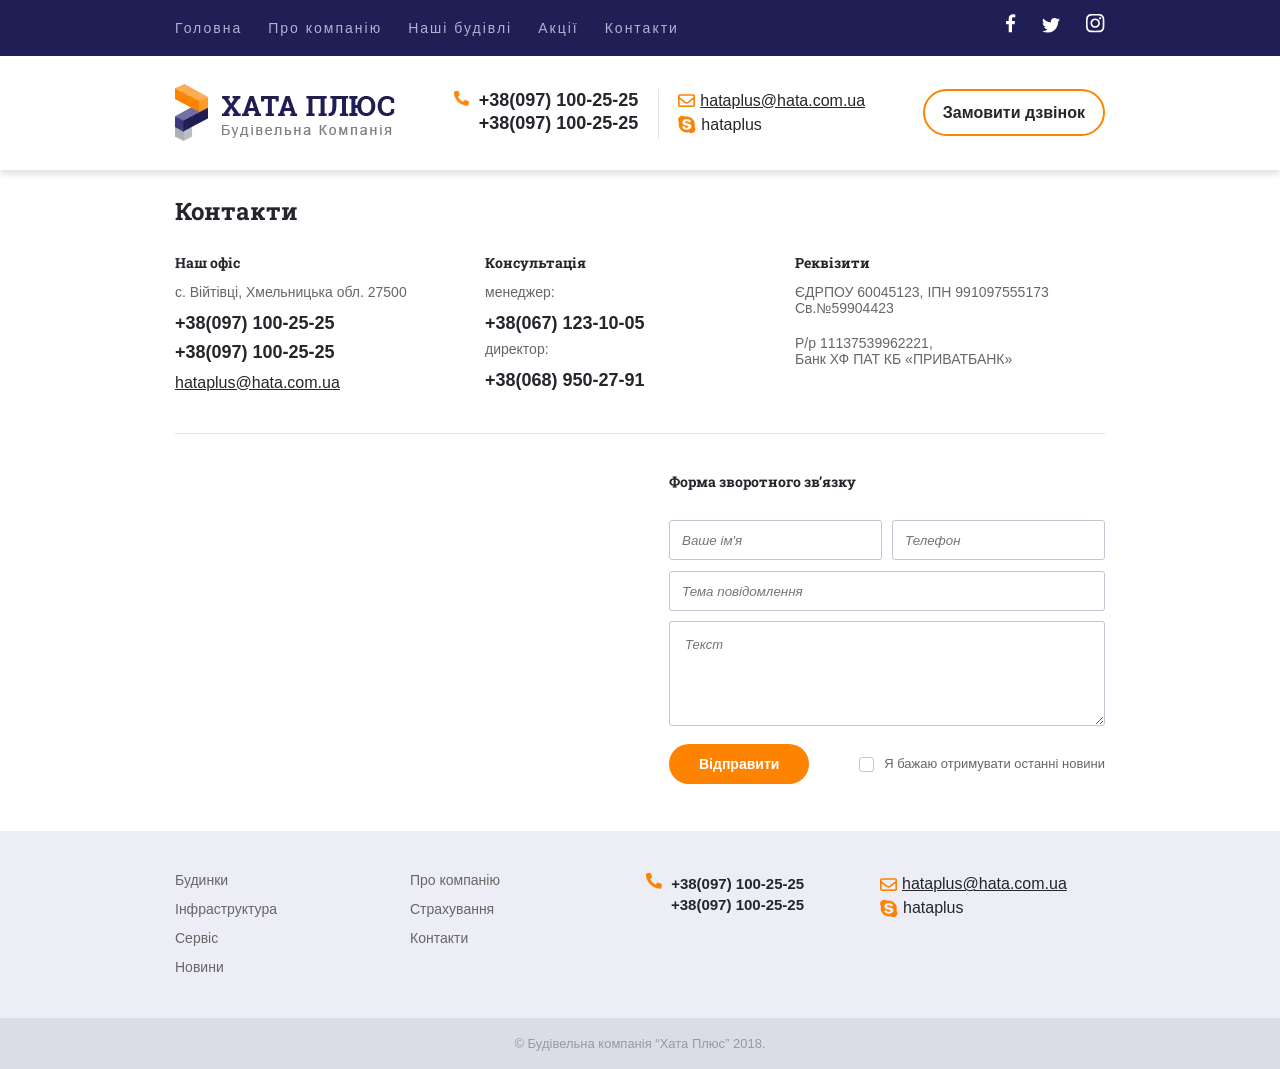
==== commit 5d4c7e78: "f" ====
--- a/hata-contacts.html
+++ b/hata-contacts.html
@@ -155,16 +155,16 @@
                         <div class="office">
                             <h3>Наш офіс</h3>
                             <p class="p">с. Війтівці, Хмельницька обл. 27500</p>
-                            <p class="p1"><a href="#" class="num">+38(097) 100-25-25</a></p>
-                            <p class="p1"><a href="#" class="num">+38(097) 100-25-25</a></p>
-                            <p><a href="#" class="ema">hataplus@hata.com.ua</a></p>
+                            <p class="p1 hover"><a href="#" class="num">+38(097) 100-25-25</a></p>
+                            <p class="p1 hover"><a href="#" class="num">+38(097) 100-25-25</a></p>
+                            <p class="hover u"><a href="#" class="ema">hataplus@hata.com.ua</a></p>
                         </div>
                         <div class="advice">
                             <h3>Консультація</h3>
                             <p class="p">менеджер:</p>
-                            <p class="p1"><a href="#" class="num">+38(067) 123-10-05</a></p>
+                            <p class="p1 hover"><a href="#" class="num">+38(067) 123-10-05</a></p>
                             <p class="p">директор:</p>
-                            <p><a href="#" class="num">+38(068) 950-27-91</a></p>
+                            <p class="hover p1"><a href="#" class="num ">+38(068) 950-27-91</a></p>
                         </div>
                         <div class="details">
                             <h3>Реквізити</h3>
@@ -199,14 +199,11 @@
                                 <br class="text-r">
                                 <textarea placeholder="Текст" class="txt"></textarea>
                             </div>
-                            <div class="wrap flex items_center">
-                                <br class="sub">
+                            <div class="wrap flex items_center one">
                                 <button class="button1" type="submit">Відправити</button>
                                 <label class="checkbox0">
-                                    <span class="verify">
-                                        <input type="checkbox">
-                                        <img src="img/Check.svg" alt="chec">
-                                    </span>
+                                    <input type="checkbox">
+                                    
                                     Я бажаю отримувати останні новини
                                 </label>
                             </div>
--- a/css/style.css
+++ b/css/style.css
@@ -572,6 +572,7 @@
 }
 .p1{
     padding-bottom: 6px;
+    transition: 0.5s;
 }
 .num{
     font-size: 18px;
@@ -579,6 +580,10 @@
     color: #25252c;
     font-weight: bold;
     font-family: "Arial";
+    transition: .5s;
+}
+.u{
+    transition: 0.5s;
 }
 .ema{
     font-size: 16px;
@@ -586,7 +591,12 @@
     text-decoration: underline;
     color: #25252c;
     font-family: "Arial";
-}
+    transition: .5s;
+}
+.hover:hover{
+    transform: scale(1.05);
+}
+
 .first{
     padding-bottom: 19px;
 }
@@ -773,7 +783,7 @@
     width: 100%;
     height: calc( 100% + 72px);
     position: absolute;
-    top: -72px;
+    top: -76px;
     left: 0;
     border: none;
 }
@@ -815,32 +825,26 @@
     color: #666666;
     font-family: "Arial";
 }
-.verify {
+.checkbox0{
+    display: flex;
+    gap: 10px;
+    align-items: center;
+}
+.checkbox0 input{
     position: relative;
-    display: inline-block;
-    height: 24px;
-    margin-left: 30rem;
-    margin-right: 10rem;
-}
-.verify input {
-    padding: 0;
     appearance: none;
-    margin: 0;
+    outline: none;
     width: 15px;
     height: 15px;
-    border: 1px solid #ccc;
+    margin: 0;
+    border: 1px solid #c5c5d4;
     border-radius: 3px;
-}
-.verify img {
-    position: absolute;
-    top: 50%;
-    left: 50%;
-    transform: translate(-50%, -80%);
-    display: none;
-    width: 15rem;
-}
-input:checked+img {
-    display: block;
+    z-index: 1;
+}
+.checkbox0 input:checked{
+    background-image: url("data:image/svg+xml;utf8,<svg xmlns='http://www.w3.org/2000/svg' viewBox='0 -960 960 960' fill='black'><path d='M382-240 154-468l57-57 171 171 367-367 57 57-424 424Z'/></svg>");
+    background-repeat: no-repeat;
+    background-position: center;
 }
 .name{
     display: flex;
@@ -967,6 +971,17 @@
     .text{
         width: auto;
         text-align: right;
+    }
+    
+}
+
+@media screen and (max-width: 515px) {
+    .button1{
+        width: auto;
+    }
+    .one{
+        display: flex;
+        justify-content: center;
     }
 }
 @media screen and (max-width: 649px) {
@@ -1125,7 +1140,10 @@
     }
     .wrap{
         flex-wrap: wrap-reverse;
-        justify-content: center;
+        gap: 15px;
+    }
+    .button1{
+        width: 50%;
     }
 }
 @media screen and (min-width: 1024px) {
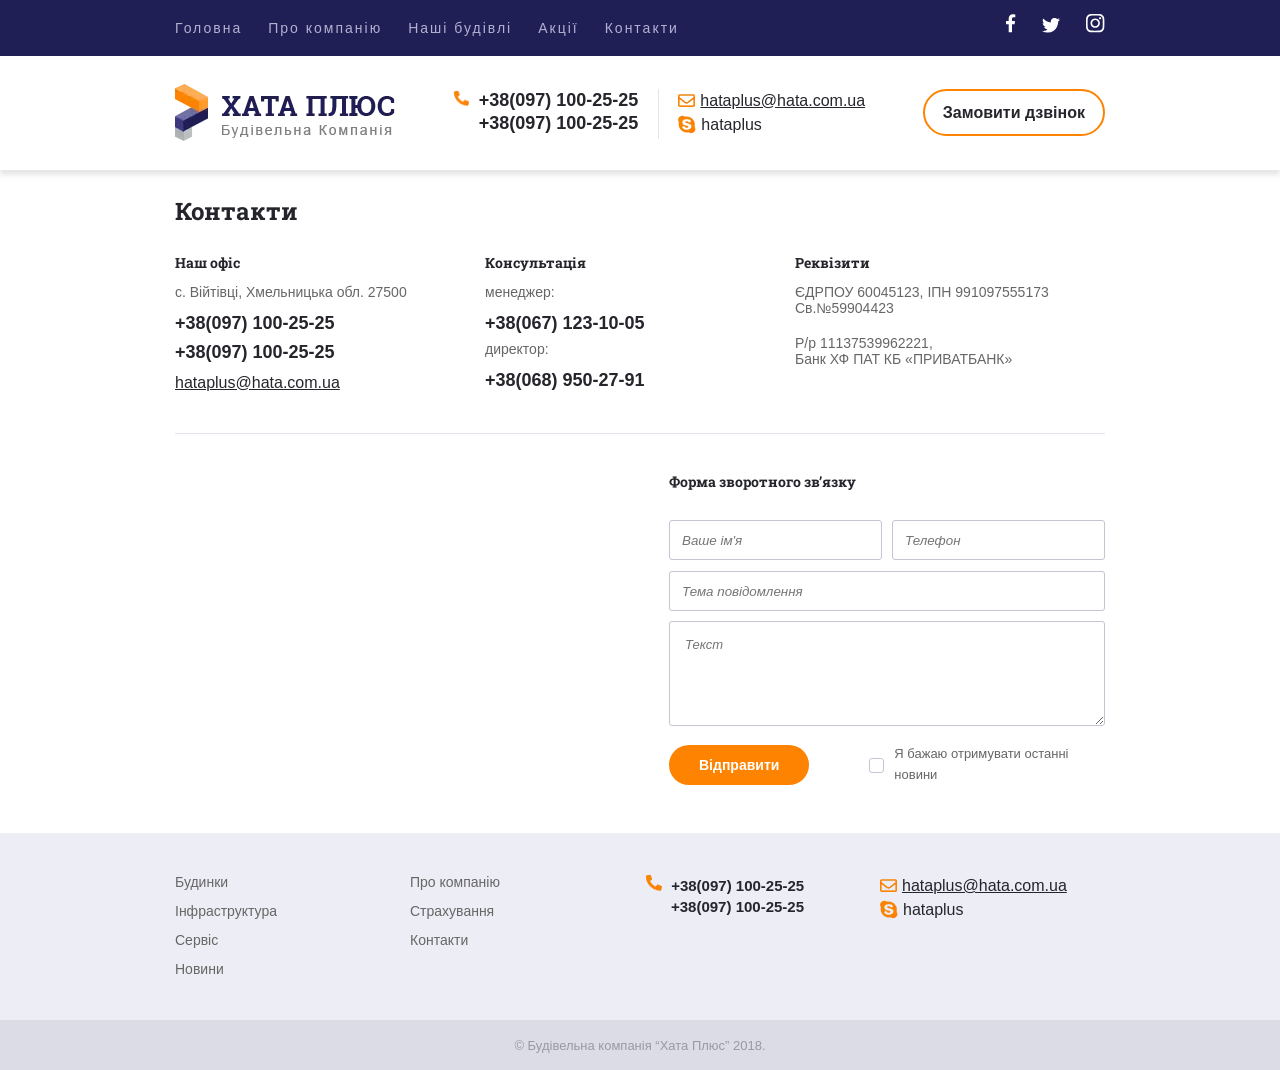
==== commit 6067534e: "fix" ====
--- a/hata-contacts.html
+++ b/hata-contacts.html
@@ -199,7 +199,7 @@
                                 <br class="text-r">
                                 <textarea placeholder="Текст" class="txt"></textarea>
                             </div>
-                            <div class="wrap flex items_center one">
+                            <div class="wrap  items_center one">
                                 <button class="button1" type="submit">Відправити</button>
                                 <label class="checkbox0">
                                     <input type="checkbox">
--- a/css/style.css
+++ b/css/style.css
@@ -783,7 +783,7 @@
     width: 100%;
     height: calc( 100% + 72px);
     position: absolute;
-    top: -76px;
+    top: -85px;
     left: 0;
     border: none;
 }
@@ -809,7 +809,8 @@
 
 }
 textarea {
-    height: 105px;
+    min-height: 105px;
+    max-height: 250px;
     border-radius: 3px;
     border: 1px solid #c4c4d3;
     margin: 5px 0;
@@ -872,9 +873,16 @@
     font-family: "Arial";
     text-align: center;
     transition: .5s;
+    cursor: pointer;
 }
 .button1:hover{
     transform: scale(1.1);
+}
+.one{
+    display: flex;
+    justify-content: flex-start;
+    gap: 30px
+    
 }
 .top-footer{
     padding: 41rem 0 30rem ;
@@ -1022,6 +1030,12 @@
     
     .under_container{
         grid-template-columns: 1fr;
+    }
+}
+@media screen and (max-width: 545px) {
+    .one{
+        display: flex;
+        justify-content: center;
     }
 }
 @media screen and (min-width: 650px) {
@@ -1138,16 +1152,20 @@
         width: 100%;
         min-width: 0;
     }
-    .wrap{
-        flex-wrap: wrap-reverse;
-        gap: 15px;
-    }
     .button1{
         width: 50%;
     }
 }
+@media screen and (max-width: 1024px){
+    .one{
+        flex-wrap: wrap-reverse;
+        justify-content:center ;
+        gap: 15px;
+    }
+
+}
 @media screen and (min-width: 1024px) {
-
+    
     html{
         font-size: 1px;
         
@@ -1168,14 +1186,14 @@
 @media screen and (min-width: 1440px) {
     html{
         font-size: 1.1px;
-
+        
     }
     
 }
 @media screen and (min-width: 1920px) {
     html{
         font-size: 1.3px;
-
+        
     }
     
 }
@@ -1208,4 +1226,22 @@
     .head-submenu a, .head-subsubmenu a {
         font-size: 17px;
     }
+    .one{
+        display: flex;
+        gap: 60px
+        
+    }
+    .button1 {
+
+        width: 40%;
+    }
+}
+@media screen and (max-width: 2200px) {
+
+    .one{
+        display: flex;
+        gap: 60px
+        
+    }
+
 }
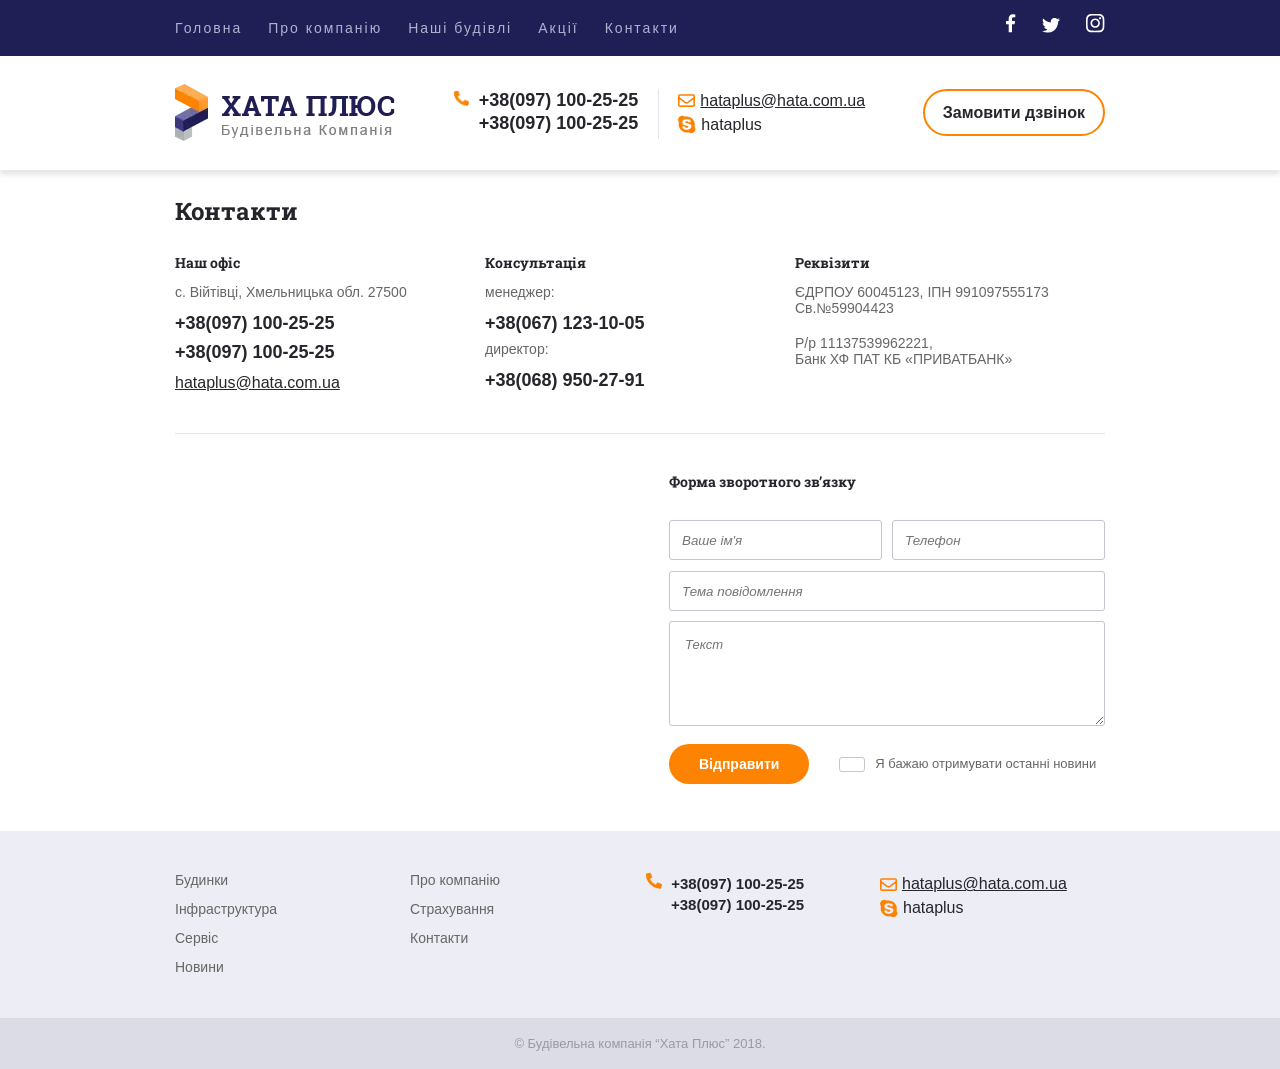
==== commit 27462d79: "d" ====
--- a/hata-contacts.html
+++ b/hata-contacts.html
@@ -5,7 +5,7 @@
     <meta charset="UTF-8">
     <meta name="viewport"
         content="width=device-width, user-scalable=yes,initial-scale=1.0, maximum-scale=2.0, minimum-scale=1.0">
-    <title>Document</title>
+    <title>where_you_can-find.us</title>
     <link rel="stylesheet" href="css/style.css">
 </head>
 
--- a/css/style.css
+++ b/css/style.css
@@ -798,6 +798,7 @@
 }
 input {
     padding-left: 12rem;
+    padding-right: 12rem;
     height: 40px;
     width: 100%;
     border-radius: 3px;
@@ -1240,8 +1241,6 @@
 
     .one{
         display: flex;
-        gap: 60px
-        
     }
 
 }
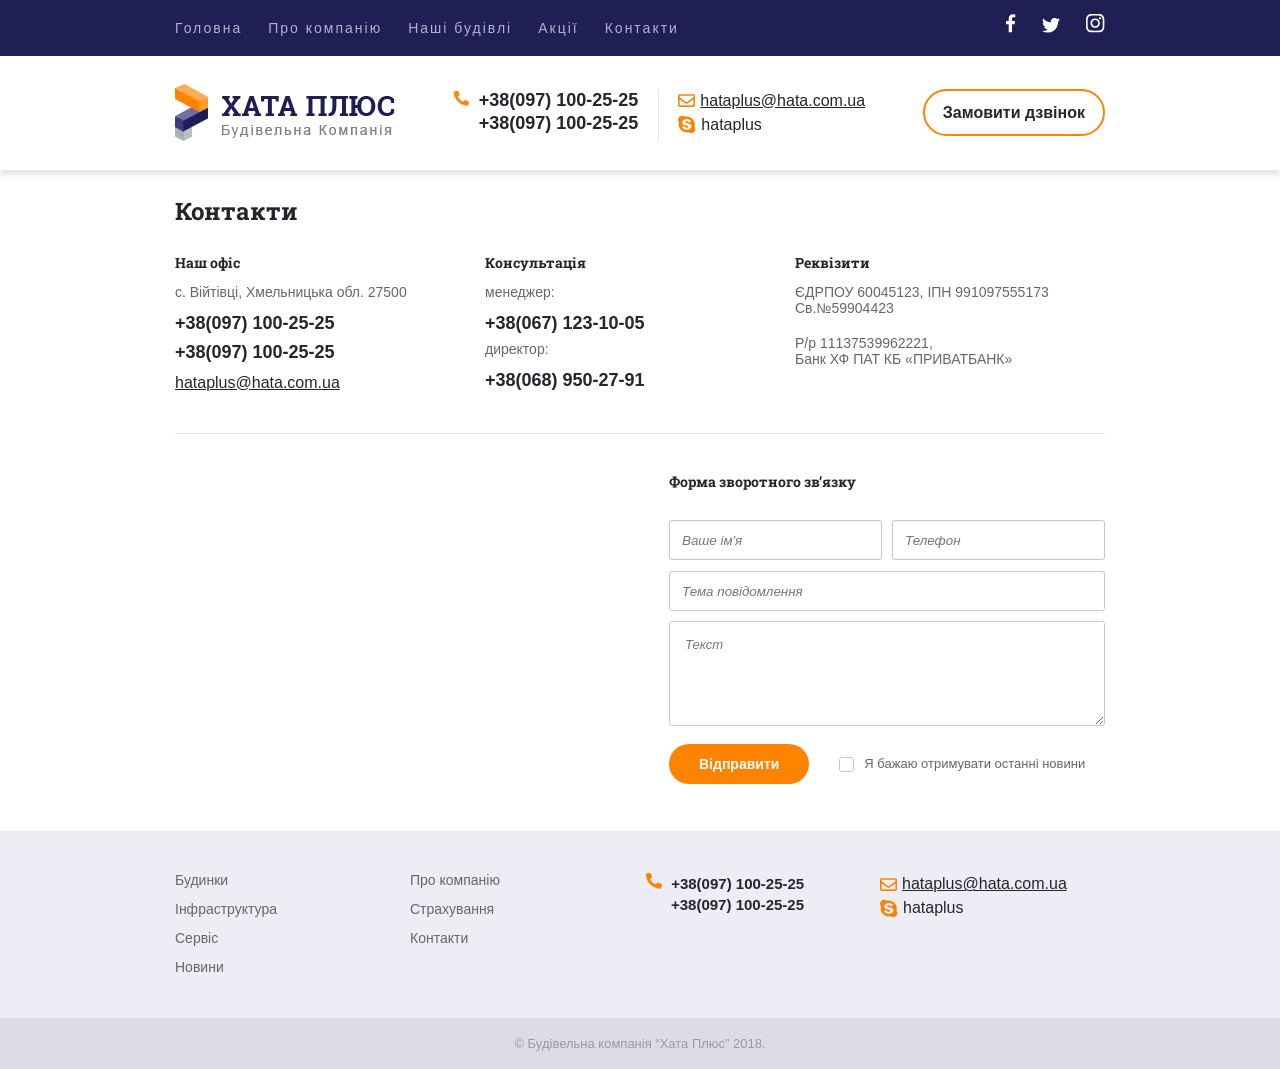
==== commit 301fecb5: "f" ====
--- a/hata-contacts.html
+++ b/hata-contacts.html
@@ -141,7 +141,17 @@
                     </div>
                 </div>
                 <div class="hearder__text text">
-                    <a href="#">Замовити дзвінок</a>
+                    <a href="#" id="callBtn">Замовити дзвінок</a>
+                </div>
+                <div class="popap" id="callModal">
+                    <div class="popap-info">
+                        <p class="title">Замовити дзвінок</p>
+                        <input type="text" placeholder="Ваше ім'я">
+                        <input type="tel" placeholder="Телефон">
+                        <button>Відправити</button>
+                        <span class="close" id="closeCall"><img src="img/close1.svg" alt=""></span>
+                    </div>
+                
                 </div>
             </div>
         </div>
@@ -191,18 +201,18 @@
                         <form action="">
                             <div class="main-contentforms">
                                 <div class="name">
-                                    <input type="text" placeholder="Ваше ім'я" required>
-                                    <input type="text" placeholder="Телефон" required>
+                                    <input type="text" placeholder="Ваше ім'я" name="username" required>
+                                    <input type="text" placeholder="Телефон" name="usersuname" required>
                                 </div>
                                 <br class="type-text">
-                                <input type="text" class="lo" placeholder="Тема повідомлення" required>
+                                <input type="text" class="lo" placeholder="Тема повідомлення" name="tema" required>
                                 <br class="text-r">
-                                <textarea placeholder="Текст" class="txt"></textarea>
+                                <textarea placeholder="Текст" class="txt" name="text"></textarea>
                             </div>
                             <div class="wrap  items_center one">
                                 <button class="button1" type="submit">Відправити</button>
                                 <label class="checkbox0">
-                                    <input type="checkbox">
+                                    <input type="checkbox" name="accept">
                                     
                                     Я бажаю отримувати останні новини
                                 </label>
--- a/css/style.css
+++ b/css/style.css
@@ -71,7 +71,7 @@
 }
 
 .top-header{
-    z-index: 10;
+    z-index: 15;
     background-color: #1f1f56;
     position: fixed;
     width: 100%;
@@ -93,6 +93,8 @@
     z-index: 5;
 
 }
+
+
 .cancel{
     position: absolute;
     top: 0;
@@ -842,6 +844,7 @@
     border: 1px solid #c5c5d4;
     border-radius: 3px;
     z-index: 1;
+    padding-right: 0;
 }
 .checkbox0 input:checked{
     background-image: url("data:image/svg+xml;utf8,<svg xmlns='http://www.w3.org/2000/svg' viewBox='0 -960 960 960' fill='black'><path d='M382-240 154-468l57-57 171 171 367-367 57 57-424 424Z'/></svg>");
@@ -955,6 +958,100 @@
     text-align: center;
     padding: 17rem 0 15rem ;
 }
+.popap {
+    position: fixed;
+    top: 0;
+    left: 0;
+    width: 100%;
+    height: 100vh;        
+    display: none;      
+    justify-content: center;
+    align-items: center;
+    z-index: 10;
+
+}
+.popap-info {
+    position: relative;
+    max-width: 360px;
+    background: #fff;
+    padding: 30px;
+    border-radius: 5px;
+    z-index: 9;
+}
+.popap-info input {
+    width: 100%;
+    margin-bottom: 10px;
+    padding: 0 15px;
+    font-size: 16px;
+    border: 1px solid #ccc;
+    border-radius: 4px;
+    border: 1px solid #c5c5d4;
+    font-size: 13px;
+    line-height: 1.6em;
+    color: #9999a6;
+    font-style: italic;
+    font-family: "Arial";
+}
+.title{
+    font-size: 24px;
+    line-height: 1em;
+    color: #24242b;
+    font-weight: 400;
+    font-family: "Roboto Slab";
+    padding-bottom: 20px;
+}
+.popap-info button {
+    border: none;
+    width: 100%;
+    height: 43px;
+    border-radius: 22px;
+    background-color: #fd8300;
+    font-size: 14px;
+    line-height: 1.7em;
+    color: #ffffff;
+    font-weight: bold;
+    font-family: "Arial";
+    text-align: center;
+    transition: .5s;
+}
+.popap-info button:hover{
+    transform: scale(1.05);
+}
+.close img{
+    position: absolute;
+    width: 16px;
+    top: 14px;
+    right: 14px;
+    font-size: 28px;
+    cursor: pointer;
+    color: #999;
+}
+.box {
+    display: none;
+    position: fixed;
+    top: 50%;
+    left: 50%;
+    transform: translate(-50%, -50%);
+    width: 80vw;
+    z-index: 10;
+}
+.box img{
+    width: 50%;
+    object-fit: cover;
+    position: absolute;
+    top: 50%;
+    left: 50%;
+    transform: translate(-50%, -50%);
+    
+}
+.canсle-box{
+    position: absolute;
+    top: 20px;
+    right: 20px;
+}
+
+
+
 @media screen and (min-width: 360px){
     .phone a , p{
         font-size: 18rem;
